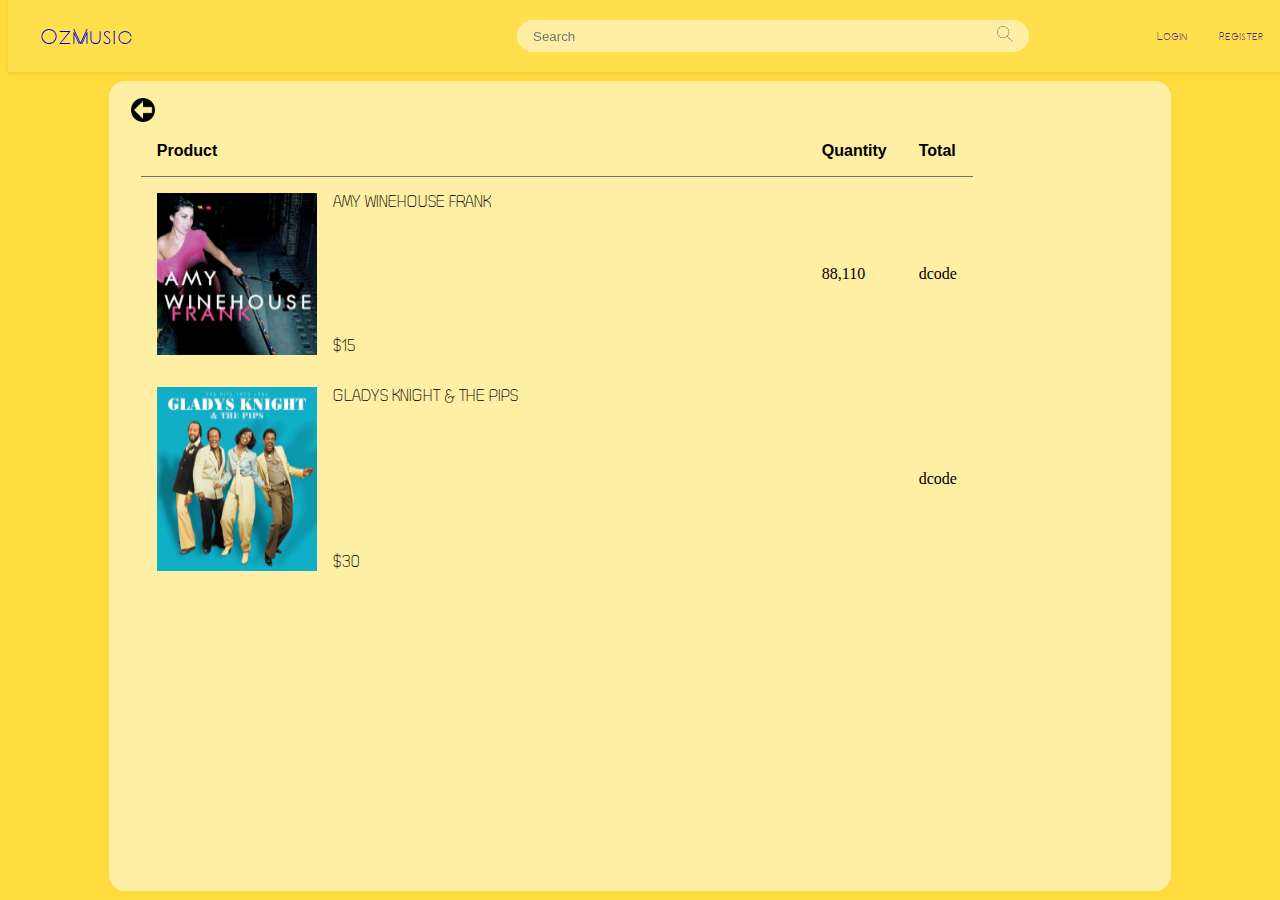
==== cart.html @ 3821041c "cart" ====
<!DOCTYPE html>
<html lang="en">
<head>
    <meta charset="UTF-8">
    <meta http-equiv="X-UA-Compatible" content="IE=edge">
    <meta name="viewport" content="width=device-width, initial-scale=1.0">
    <title>OzMusic</title>
    <link rel="resetcss" href="../css/reset.css">
    <link rel="stylesheet" href="../css/style.css">
</head>

<body>
    <header class="header">
        <a class="icon" href="index.html">OzMusic</a>
        <span class="searchbox">
            <input type="text": placeholder="Search">
            <span class="searchicon"><img src="images/search.png" alt=""></span>
        </span>
        <a class="headbtn" href="login">Login</a>
        <a class="headbtn" href="register">Register</a>
    </header>

    <main class="cart_page_content">
        <div><button onclick="history.back()" class="back_button"><img src="images/Back.png" alt=""></button></div>
        <table class="content-table">
            <thead>
              <tr>
                <th>Product</th>
                <th></th>
                <th>Quantity</th>
                <th>Total</th>
              </tr>
            </thead>
            <tbody>
              <tr>
                <td class="cart_product">
                    <img src="images/amy.png" alt="">
                    <div class="product_info">
                        <div>AMY WINEHOUSE  FRANK</div>
                        <div class="product_cost">$15</div>
                    </div>
                </td>
                <td>
                    
                </td>
                <td>88,110</td>
                <td>dcode</td>
              </tr>
              <tr>
                <td class="cart_product">
                    <img src="images/glad.png" alt="">
                    <div class="product_info">
                        <div>GLADYS KNIGHT & THE PIPS</div>
                        <div class="product_cost">$30</div>
                    </div>
                </td>
                <td>
                </td>
                <td>
                    <div>

                    </div>
                </td>
                <td>dcode</td>
              </tr>
            </tbody>
          </table>

          <div class="progress"></div>
    </main>


</body>

</html>
---- css/style.css ----
@import url(typography.css);
html {
    box-sizing: border-box;
}
  
*, *:before, *:after {
    box-sizing: inherit;
}

body{
    background-color: #ffdb3d;
}

.header{
    display: flex;
    position: fixed;
    align-items: center;
    background-color: #FFDF4B;
    padding: 0%;
    top: 0%;
    height: 8vh;
    width: 100vw;
    box-shadow: 0 1px 4px #00000015;;
}

.icon{
    font-family: menufont;
    text-decoration: none;
    font-size: 2rem;
    margin-left: 2rem;
}

.searchbox{
    display: flex;
    height: 2rem;
    border-radius: 5rem;
    margin-left: 30vw;
    align-items: center;
    justify-items: center;
    background-color: #FFEFA5;
}

.searchbox input{
    flex: 1;
    width: 30rem;
    padding-left: 1rem;
    background: transparent;
    border: none;
    outline: none;
}

.searchicon > img{
    margin-right: 1rem;
    width: 1rem;
}

.searchbox + .headbtn{
    font-family: menufont;
    margin-left: 10vw;
    text-decoration: none;
    color: #47297B;
}

.headbtn + .headbtn{
    font-family: menufont;
    font-size: 1rem;
    margin-left: 2rem;
    text-decoration: none;
    color: #47297B;
}

main{
    padding-bottom: 14.4vh;
}

.sidebar{
    display: flex;
    flex-direction: column;
    background-color: #ffe77c;
    position: fixed;
    top: 8%;
    left:0%;
    width: 14.7vw;
    height: 92vh;
    box-shadow: 1px 0px 4px #00000015;
}

.sidebar > .navigation{
    display: flex;
    background-color: #FFE863;
    height: 52%;

}

.sideicon{
    width: 2rem;
}

.navioptions{
    display: flex;
    align-items: center;
    margin-left: 1rem;
    margin-top: 1rem;
}

.sidebar > .navigation > ul > li > span > a{
    margin-left: 1em;
    font-family: menufont, 'sans';
    font-size: 1.5rem;
    list-style: none;
    text-decoration: none;
    color: #47297B;
}


.sidecart{
    display: flex;
    text-align: center;
    background-color: #FFD93D;
    height: 4.7vh;
    flex-direction: column;
    text-decoration: none;
}

.sidecart > a{
    font-family: menufont;
    font-size: 1.5rem;
    margin-top: 0.2rem;
    text-decoration: none;
    text-align: center;
}

.sidecartlist{
    display: flex;
    flex-direction: column;
    align-items: center;
    height: 35vh;
}

.item1{
    display: flex;
    flex-direction: column;
    margin-top: 1rem;
    background-color: #FFEFA5;
    border-radius: 1rem;
    max-width: 92%;
    max-height: 50%;
    padding-top: 0.5rem;
    padding-bottom: 0.5rem;
    padding-left: 1rem;
}

.item1name{
    margin-bottom: 0.5rem;
}

.quantityctrl{
    align-items: center;
}

.quantityctrl > span > img{
    align-content: center;
}

.price{
    padding-left: 27%;
}

.checkoutbtn{
    position: absolute;
    bottom: 3%;
    margin-top: 1rem;
    width: 12.6vw;
    height: 5vh;
    background-color: #FFD93D;
    border-radius: 1rem;
    text-align: center;
    align-items: center;
    font-family: 'Segoe UI', Tahoma, Geneva, Verdana, sans-serif;
}

.checkoutbtn > span{
    margin: 0;
    position: absolute;
    top: 50%;
    left: 50%;
    -ms-transform: translate(-50%, -50%);
    transform: translate(-50%, -50%);
}

.maincontent{
    max-width: 14.5vw;
    padding-bottom: 8vh;
}

.viewhistory{
    display: flex;
    margin-top: 9vh;
    margin-left: 19.2vw;
    margin-bottom: 1rem;
    width: 75.5vw;
    height: 4.7vh;
    background-color: #FFE863;
    border-radius: 1rem;
}

.viewhistory > div{
    font-family: textfont;
    padding-top: 0.6rem;
    padding-left: 0.6rem;
}

.hist{
    font-family: textfont;
    margin-top: 0.3rem;
    margin-left: 1rem;
    width: min-content;
    height: 1.6rem;
    border-radius: 1rem;
    background-color: #FFEFA5;
}

.hist > div{
    padding-right: 0.7rem;
}


.banner{
    margin-left: 19.2vw;
}

.banner>img{
    
    width:75.5vw;
}

.newitems{
    margin-left: 19.2vw;
}

.sectionheader{
    margin-top: 0.5rem;
    border-radius: 1rem;
    width: 7rem;
    height: 2rem;
    background-color: #FFEFA5;
    text-align: center;
}

.sectionheader > p{
    font-family: menufont;
    padding-top: 0.5rem;
    font-size: 1.2rem;
}

.divider{
    margin-top: 0.5rem;
    width:75.5vw;
    height: 0.1vh;
    background-color: #707070;
}
.newproducts{
    margin-top: 0.5rem;
    display: flex;
    margin-left: 1vw;
}

.newproducts > div > img{
    width: 8rem;
}

.newproduct1{
    font-family: textfont;
    display: flex;
    margin-right: 2vw;
    margin-bottom: 4rem;
}

.newproduct2{
    font-family: textfont;
        margin-bottom: 4rem;
    display: flex;
}

.productinfo{
    width: 8rem;
    background-color: #FFEFA5;
    padding-left: 0.5rem;
    padding-top: 0.5rem;
}

.pcost{
    margin-top: 4rem;
}

footer{

    width: 85.3%;
    height: 14.4vh;
    margin-left: 14.7vw;
    background-color: #F6D53B;
    align-content: center;
    margin-bottom: 0;
}

.topfooter{
    display: flex;
}
.footertext{
    font-family: textfont;
    padding-top: 1.5rem;
    padding-left: 1rem;
    display: inline;
    border: #47297B;
}


.socialmedia > img{
    padding-top: 1rem;
    margin-left: 1rem;
    display: inline;
    width: 2rem;
}

.socialmedia +.socialmedia{
    padding-top: 0.2rem;
}
.copyright{
    font-family: textfont;
    padding-top: 2rem;
    padding-left: 1rem;
}

/* The code below are for the cart.html */
.cart_page_content{
    background-color: #FFEFA5;
    margin: auto;
    margin-top: 9vh;
    width: 83vw;
    height: 90vh;
    border-radius: 1rem;
}
.back_button{
    margin-top: 1rem;
    margin-left: 1rem;
    background-color: transparent;
    border: none;
}

.back_button img{
    width: 1.5rem;
}

.cartdivider{
    margin-top: 3rem;
    width:75.5vw;
    height: 0.1vh;
    background-color: #707070;
}

.content-table {
    border-collapse: collapse;
    margin-left: 2rem;
    font-size: 1rem;
    max-width: 77vw;
    overflow: hidden;
  }
  
.content-table thead tr {
    color: #000000;
    text-align: left;
    font-weight: bold;
}

.content-table th{
    font-family: 'Segoe UI', Tahoma, Geneva, Verdana, sans-serif;
}
.content-table th, .content-table td {
    padding: 1rem 1rem;
}

.cart_product{
    display: flex;
    margin-right: 15rem;
}

.product_info{
    font-family: textfont;
    display: flex;
    flex-direction: column;
    margin-left: 1rem;
}

.product_cost{
    margin-top: 80%;
}
.content-table thead th {
    border-bottom: 0.05rem solid #707070;
}
/* The code below are for the productpage.html */
/* The code below are for the productlist.html */
/* The code below are for the confirmation.html */
/* The code below are for the checkout.html */
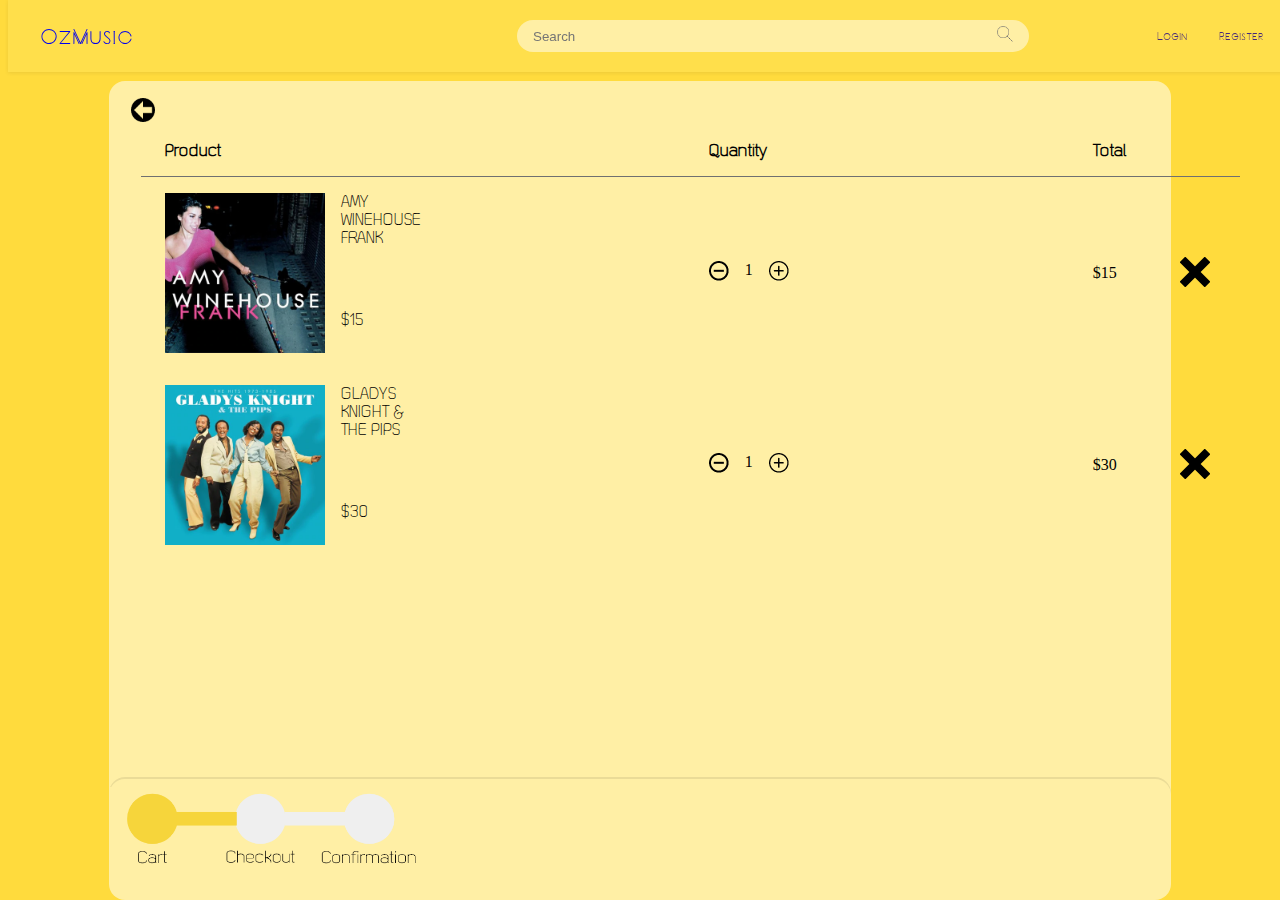
==== commit 5b0046a7: "cart" ====
--- a/cart.html
+++ b/cart.html
@@ -25,10 +25,10 @@
         <table class="content-table">
             <thead>
               <tr>
-                <th>Product</th>
+                <th class="header_product">Product</th>
+                <th class="header_quantity">Quantity</th>
+                <th class="header_total">Total</th>
                 <th></th>
-                <th>Quantity</th>
-                <th>Total</th>
               </tr>
             </thead>
             <tbody>
@@ -41,11 +41,20 @@
                     </div>
                 </td>
                 <td>
-                    
+                    <div class="product_quantity">
+                        <div><img src="images/minus.png" alt=""></div>
+                        <div>1</div>
+                        <div><img src="images/plus.png" alt=""></div>
+                    </div>
                 </td>
-                <td>88,110</td>
-                <td>dcode</td>
+                <td class="product_total">$15</td>
+                <td class="product_cancel">
+                    <button class="cancel">
+                        <img src="images/cancel.png" alt="">
+                    </button>
+                </td>
               </tr>
+
               <tr>
                 <td class="cart_product">
                     <img src="images/glad.png" alt="">
@@ -54,21 +63,30 @@
                         <div class="product_cost">$30</div>
                     </div>
                 </td>
+
                 <td>
-                </td>
-                <td>
-                    <div>
-
+                    <div class="product_quantity">
+                        <div><img src="images/minus.png" alt=""></div>
+                        <div>1</div>
+                        <div><img src="images/plus.png" alt=""></div>
                     </div>
                 </td>
-                <td>dcode</td>
+                <td class="product_total">$30</td>
+
+                <td class="product_cancel">
+                    <button class="cancel">
+                        <img src="images/cancel.png" alt="">
+                    </button>
+                </td>
               </tr>
+
             </tbody>
           </table>
 
-          <div class="progress"></div>
+          <div class="progress">
+              <div class="checkout_status"><img src="images/status.png" alt=""></div>
+          </div>
     </main>
-
 
 </body>
 
--- a/css/style.css
+++ b/css/style.css
@@ -20,7 +20,7 @@
     top: 0%;
     height: 8vh;
     width: 100vw;
-    box-shadow: 0 1px 4px #00000015;;
+    box-shadow: 0 1px 4px #00000015;
 }
 
 .icon{
@@ -337,7 +337,7 @@
     margin: auto;
     margin-top: 9vh;
     width: 83vw;
-    height: 90vh;
+    height: 89vh;
     border-radius: 1rem;
 }
 .back_button{
@@ -351,20 +351,13 @@
     width: 1.5rem;
 }
 
-.cartdivider{
-    margin-top: 3rem;
-    width:75.5vw;
-    height: 0.1vh;
-    background-color: #707070;
-}
-
 .content-table {
     border-collapse: collapse;
     margin-left: 2rem;
     font-size: 1rem;
-    max-width: 77vw;
+    max-width: 80vw;
     overflow: hidden;
-  }
+}
   
 .content-table thead tr {
     color: #000000;
@@ -373,10 +366,11 @@
 }
 
 .content-table th{
-    font-family: 'Segoe UI', Tahoma, Geneva, Verdana, sans-serif;
-}
+    font-family: textfont;
+}
+
 .content-table th, .content-table td {
-    padding: 1rem 1rem;
+    padding: 1rem 1.5rem;
 }
 
 .cart_product{
@@ -391,11 +385,44 @@
     margin-left: 1rem;
 }
 
+.product_quantity{
+    display: flex;
+    margin-right: 15rem;
+}
+
+.product_quantity > div{
+    margin-right: 1rem;
+}
+
 .product_cost{
     margin-top: 80%;
 }
+
+.product_total{
+    margin-right: 1rem;
+}
+
+.cancel{
+    background-color: transparent;
+    border: none;
+}
 .content-table thead th {
     border-bottom: 0.05rem solid #707070;
+}
+
+.progress{
+    position: fixed;
+    bottom: 0;
+    width: 83vw;
+    border-radius: 1rem;
+    height: 13.5vh;
+    box-shadow: 0px -2px 0px 0px #00000015;
+    background-color: #FFEFA5;
+}
+
+.checkout_status > img{
+    margin-top: 0.5rem;
+    width: 20rem;
 }
 /* The code below are for the productpage.html */
 /* The code below are for the productlist.html */
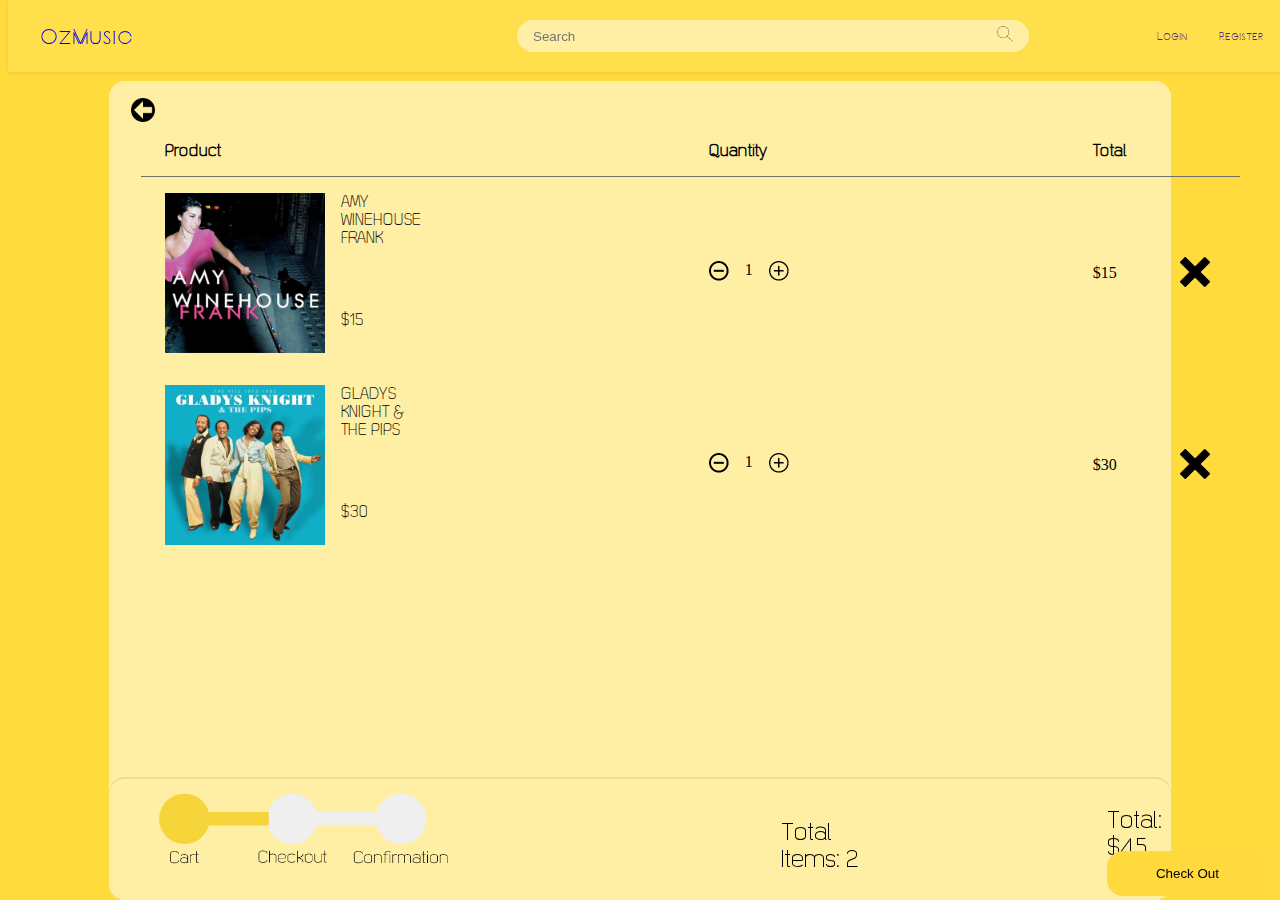
==== commit 355f5ddf: "productlist" ====
--- a/cart.html
+++ b/cart.html
@@ -24,68 +24,77 @@
         <div><button onclick="history.back()" class="back_button"><img src="images/Back.png" alt=""></button></div>
         <table class="content-table">
             <thead>
-              <tr>
-                <th class="header_product">Product</th>
-                <th class="header_quantity">Quantity</th>
-                <th class="header_total">Total</th>
-                <th></th>
-              </tr>
+                <tr>
+                    <th class="header_product">Product</th>
+                    <th class="header_quantity">Quantity</th>
+                    <th class="header_total">Total</th>
+                    <th></th>
+                </tr>
             </thead>
+
             <tbody>
-              <tr>
-                <td class="cart_product">
-                    <img src="images/amy.png" alt="">
-                    <div class="product_info">
-                        <div>AMY WINEHOUSE  FRANK</div>
-                        <div class="product_cost">$15</div>
-                    </div>
-                </td>
-                <td>
-                    <div class="product_quantity">
-                        <div><img src="images/minus.png" alt=""></div>
-                        <div>1</div>
-                        <div><img src="images/plus.png" alt=""></div>
-                    </div>
-                </td>
-                <td class="product_total">$15</td>
-                <td class="product_cancel">
-                    <button class="cancel">
-                        <img src="images/cancel.png" alt="">
-                    </button>
-                </td>
-              </tr>
+                <tr>
+                    <td class="cart_product">
+                        <img src="images/amy.png" alt="">
+                        <div class="product_info">
+                            <div>AMY WINEHOUSE  FRANK</div>
+                            <div class="product_cost">$15</div>
+                        </div>
+                    </td>
+                    <td>
+                        <div class="product_quantity">
+                            <div><img src="images/minus.png" alt=""></div>
+                            <div>1</div>
+                            <div><img src="images/plus.png" alt=""></div>
+                        </div>
+                    </td>
+                    <td class="product_total">$15</td>
+                    <td class="product_cancel">
+                        <button class="cancel">
+                            <img src="images/cancel.png" alt="">
+                        </button>
+                    </td>
+                </tr>
 
-              <tr>
-                <td class="cart_product">
-                    <img src="images/glad.png" alt="">
-                    <div class="product_info">
-                        <div>GLADYS KNIGHT & THE PIPS</div>
-                        <div class="product_cost">$30</div>
-                    </div>
-                </td>
+                <tr>
+                    <td class="cart_product">
+                        <img src="images/glad.png" alt="">
+                        <div class="product_info">
+                            <div>GLADYS KNIGHT & THE PIPS</div>
+                            <div class="product_cost">$30</div>
+                        </div>
+                    </td>
 
-                <td>
-                    <div class="product_quantity">
-                        <div><img src="images/minus.png" alt=""></div>
-                        <div>1</div>
-                        <div><img src="images/plus.png" alt=""></div>
-                    </div>
-                </td>
-                <td class="product_total">$30</td>
+                    <td>
+                        <div class="product_quantity">
+                            <div><img src="images/minus.png" alt=""></div>
+                            <div>1</div>
+                            <div><img src="images/plus.png" alt=""></div>
+                        </div>
+                    </td>
+                    <td class="product_total">$30</td>
 
-                <td class="product_cancel">
-                    <button class="cancel">
-                        <img src="images/cancel.png" alt="">
-                    </button>
-                </td>
-              </tr>
+                    <td class="product_cancel">
+                        <button class="cancel">
+                            <img src="images/cancel.png" alt="">
+                        </button>
+                    </td>
+                </tr>
+            </tbody>
+        </table>
 
-            </tbody>
-          </table>
+        <div class="progress">
+            <div class="checkout_status"><img src="images/status.png" alt=""></div>
+            <div class="item_number"> Total Items: 2</div>
 
-          <div class="progress">
-              <div class="checkout_status"><img src="images/status.png" alt=""></div>
-          </div>
+            <div class="cart_confirm">
+                <div class="total_cost">Total: $45</div>
+                <div>
+                    <button class="checkoutbtn">Check Out</button>
+                </div>
+            </div>
+        </div>
+
     </main>
 
 </body>
--- a/css/style.css
+++ b/css/style.css
@@ -412,6 +412,7 @@
 
 .progress{
     position: fixed;
+    display: flex;
     bottom: 0;
     width: 83vw;
     border-radius: 1rem;
@@ -421,8 +422,29 @@
 }
 
 .checkout_status > img{
+    margin-left: 2rem;
     margin-top: 0.5rem;
     width: 20rem;
+}
+
+.item_number{
+    font-size: 1.5rem;
+    font-family: textfont;
+    margin-top: 2.5rem;
+    margin-left: 20rem;
+}
+
+.cart_confirm{
+    font-family: textfont;
+    font-size: 1.5rem;
+    margin-top: 1.8rem;
+    margin-left: 15rem;
+    display: flex;
+    flex-direction: column;
+}
+
+.checkoutbtn{
+    border: none;
 }
 /* The code below are for the productpage.html */
 /* The code below are for the productlist.html */
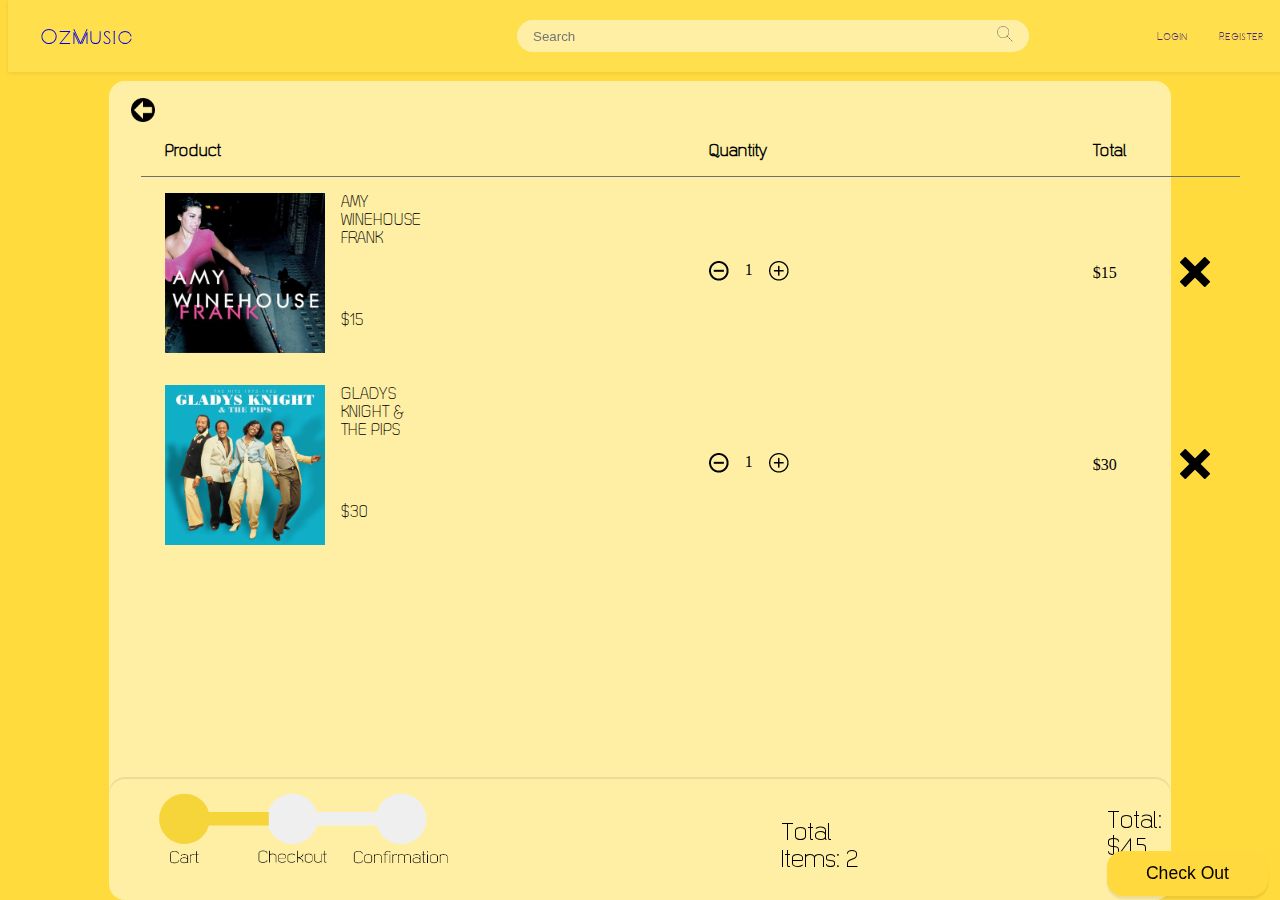
==== commit 926545ad: "1" ====
--- a/cart.html
+++ b/cart.html
@@ -5,8 +5,8 @@
     <meta http-equiv="X-UA-Compatible" content="IE=edge">
     <meta name="viewport" content="width=device-width, initial-scale=1.0">
     <title>OzMusic</title>
-    <link rel="resetcss" href="../css/reset.css">
-    <link rel="stylesheet" href="../css/style.css">
+    <link rel="resetcss" href="css/reset.css">
+    <link rel="stylesheet" href="css/style.css">
 </head>
 
 <body>
@@ -90,7 +90,7 @@
             <div class="cart_confirm">
                 <div class="total_cost">Total: $45</div>
                 <div>
-                    <button class="checkoutbtn">Check Out</button>
+                    <button onclick="checkOut()" class="checkoutbtn">Check Out</button>
                 </div>
             </div>
         </div>
@@ -98,5 +98,6 @@
     </main>
 
 </body>
+<script src="main.js"></script>
 
 </html>--- a/css/style.css
+++ b/css/style.css
@@ -19,7 +19,7 @@
     padding: 0%;
     top: 0%;
     height: 8vh;
-    width: 100vw;
+    width: 101vw;
     box-shadow: 0 1px 4px #00000015;
 }
 
@@ -168,6 +168,7 @@
 
 .checkoutbtn{
     position: absolute;
+    font-size: 1.1rem;
     bottom: 3%;
     margin-top: 1rem;
     width: 12.6vw;
@@ -177,6 +178,7 @@
     text-align: center;
     align-items: center;
     font-family: 'Segoe UI', Tahoma, Geneva, Verdana, sans-serif;
+    box-shadow: 0px 3px 2px 0px #00000015;
 }
 
 .checkoutbtn > span{
@@ -294,10 +296,9 @@
 }
 
 footer{
-
     width: 85.3%;
     height: 14.4vh;
-    margin-left: 14.7vw;
+    margin-left: 14.4vw;
     background-color: #F6D53B;
     align-content: center;
     margin-bottom: 0;
@@ -446,7 +447,65 @@
 .checkoutbtn{
     border: none;
 }
+
 /* The code below are for the productpage.html */
+.productpage_back > button{
+    margin-left: 19vw;
+    margin-top: 0.2rem;
+    margin-bottom: 0.5rem;
+}
+
+.productpage_product{
+    width: 70vw;
+    height: 65vh;
+    margin-left: 19.2vw;
+    display: flex;
+}
+
+.productpage_image > img{
+    width: 30vw;
+}
+
+.productpage_info{
+    font-family: textfont;
+    font-size: 2rem;
+    width: 30vw;
+    height: 65vh;
+    margin-left: 4vw;
+}
+
+.productpage_info > div{
+    margin-bottom: 1rem;
+}
+
+.ppage_cost{
+    margin-top: 8rem;
+}
+
+.ppage_buttons{
+    display: flex;
+    flex-direction: column;
+}
+
+.ppbtns{
+    border: none;
+    font-family: 'Segoe UI', Tahoma, Geneva, Verdana, sans-serif;
+    font-size: 1.5rem;
+    width: 15rem;
+    height: 3rem;
+    background-color: #FCE380;
+    border-radius: 0.8rem;
+    margin-bottom: 1rem;
+    box-shadow: 0px 4px 2px 0px #00000015;
+}
+
+
+
+.ppage_recommend{
+    margin-left: 19.2vw;
+    margin-top: 10rem;
+}
+
 /* The code below are for the productlist.html */
 /* The code below are for the confirmation.html */
 /* The code below are for the checkout.html */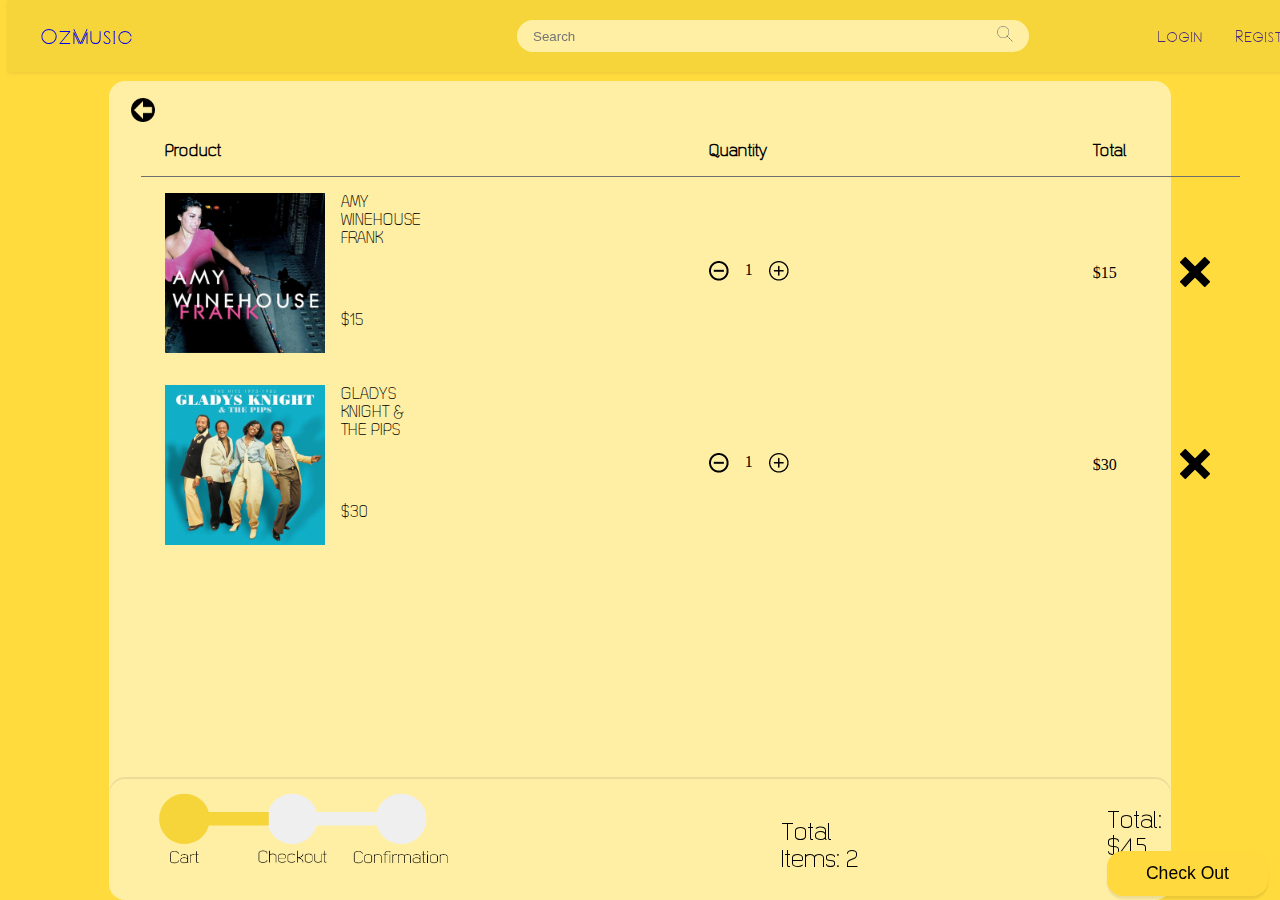
==== commit 06d9e995: "1" ====
--- a/cart.html
+++ b/cart.html
@@ -14,7 +14,9 @@
         <a class="icon" href="index.html">OzMusic</a>
         <span class="searchbox">
             <input type="text": placeholder="Search">
-            <span class="searchicon"><img src="images/search.png" alt=""></span>
+            <span class="searchicon">
+                <img src="images/search.png" onclick="toProductPage()" alt="">
+            </span>
         </span>
         <a class="headbtn" href="login">Login</a>
         <a class="headbtn" href="register">Register</a>
--- a/css/style.css
+++ b/css/style.css
@@ -15,7 +15,7 @@
     display: flex;
     position: fixed;
     align-items: center;
-    background-color: #FFDF4B;
+    background-color: #F6D53B;
     padding: 0%;
     top: 0%;
     height: 8vh;
@@ -55,6 +55,7 @@
 }
 
 .searchbox + .headbtn{
+    font-size: 1.5rem;
     font-family: menufont;
     margin-left: 10vw;
     text-decoration: none;
@@ -63,7 +64,7 @@
 
 .headbtn + .headbtn{
     font-family: menufont;
-    font-size: 1rem;
+    font-size: 1.5rem;
     margin-left: 2rem;
     text-decoration: none;
     color: #47297B;
@@ -261,6 +262,7 @@
     height: 0.1vh;
     background-color: #707070;
 }
+
 .newproducts{
     margin-top: 0.5rem;
     display: flex;
@@ -507,5 +509,297 @@
 }
 
 /* The code below are for the productlist.html */
+
+/* The code below are for the checkout.html */
+.checkout_content{
+    display: flex;
+}
+
+.checkout_info{
+    display: flex;
+    margin-top: 4rem;
+
+}
+
+.customer_detail{
+    margin-left: 5rem;
+}
+
+.customer_detail > div >input{
+    background-color: #EFEFEF;
+    width: 32rem;
+    height: 3rem;
+    border: none;
+    box-shadow: 1px 1px 2px 0px #00000015;
+    margin-bottom: 1.8rem;
+}
+
+.cname{
+    display: flex;
+}
+
+.cname > div > input{
+    background-color: #EFEFEF;
+    width: 15rem;
+    height: 3rem;
+    border: none;
+    box-shadow: 1px 1px 2px 0px #00000015;
+    margin-bottom: 1.5rem;
+    margin-right: 2rem;
+}
+
+.caddress{
+    display: flex;
+}
+
+.caddress > div > input{
+    background-color: #EFEFEF;
+    width: 10rem;
+    height: 3rem;
+    border: none;
+    box-shadow: 1px 1px 2px 0px #00000015;
+    margin-bottom: 1.5rem;
+    margin-right: 1rem;
+}
+
+.card_info{
+    display: flex;
+}
+
+.card_info > div > input{
+    background-color: #EFEFEF;
+    width: 15rem;
+    height: 3rem;
+    border: none;
+    box-shadow: 1px 1px 2px 0px #00000015;
+    margin-bottom: 1rem;
+    margin-right: 2rem;
+}
+
+.stitle{
+    font-family: 'Segoe UI', Tahoma, Geneva, Verdana, sans-serif;
+    margin-bottom: 0.4rem;
+}
+
+/* The code below are for the customized
+checkbox */
+/* The container */
+.container {
+    display: block;
+    position: relative;
+    padding-top: 1rem;
+    padding-left: 4rem;
+    margin-bottom: 1rem;
+    cursor: pointer;
+    font-size: 1rem;
+    width: 32rem;
+    height: 3rem;
+    background-color: #EFEFEF;
+    -webkit-user-select: none;
+    -moz-user-select: none;
+    -ms-user-select: none;
+    user-select: none;
+    box-shadow: 1px 1px 2px 0px #00000015;
+}
+  
+/* Hide the browser's default checkbox */
+.container input {
+    position: absolute;
+    opacity: 0;
+    cursor: pointer;
+    height: 0;
+    width: 0;
+}
+  
+/* Create a custom checkbox */
+.checkmark {
+    position: absolute;
+    top: 0;
+    left: 0;
+    height: 3rem;
+    width: 3rem;	
+    background-color: #EFEFEF;
+    box-shadow: 1px 1px 2px 0px #00000015;
+}
+  
+/* On mouse-over, add a grey background color */
+.container:hover input ~ .checkmark {
+    background-color: #ccc;
+}
+  
+/* When the checkbox is checked, add a blue background */
+.container input:checked ~ .checkmark {
+    background-color: #2196F3;
+}
+  
+/* Create the checkmark/indicator (hidden when not checked) */
+.checkmark:after {
+    content: "";
+    position: absolute;
+    display: none;
+}
+  
+/* Show the checkmark when checked */
+.container input:checked ~ .checkmark:after {
+    display: block;
+}
+  
+/* Style the checkmark/indicator */
+.container .checkmark:after {
+    left: 40%;
+    top: 30%;
+    width: 0.5rem;
+    height: 1rem;
+    border: solid white;
+    border-width: 0 3px 3px 0;
+    -webkit-transform: rotate(45deg);
+    -ms-transform: rotate(45deg);
+    transform: rotate(45deg);
+}
+
+/* The code for the customised checkbox is appropriated and modified from 
+from: https://www.w3schools.com/howto/howto_css_custom_checkbox.asp */
+
+.shipping_cost{
+    margin-left: 18rem;
+}
+
 /* The code below are for the confirmation.html */
-/* The code below are for the checkout.html */+.confirm_content{
+    display: flex;
+}
+
+.confirm_info{
+    display: flex;
+    font-family: 'Segoe UI', Tahoma, Geneva, Verdana, sans-serif;
+    flex-direction: column;
+    align-items: center;
+    width: 83vw;
+}
+
+.confirm_detial{
+    display: flex;
+    flex-direction: column;
+}
+
+.cdline{
+    width: 32rem;
+    height: 3rem;
+    padding-top: 0.7rem;
+    padding-left: 0.7rem;
+    margin-left: 1rem;
+    margin-bottom: 0.5rem;
+    background-color: #EFEFEF;
+    box-shadow: 1px 1px 0px 0px #00000015;
+}
+
+.cdlline{
+    width: 32rem;
+    height: 5rem;
+    padding-top: 0.7rem;
+    padding-left: 0.7rem;
+    margin-left: 1rem;
+    margin-bottom: 0.5rem;
+    background-color: #EFEFEF;
+    box-shadow: 1px 1px 0px 0px #00000015;
+}
+
+.confirm_name{
+    display: flex;
+}
+
+.confirm_name > div{
+    width: 15rem;
+    height: 3rem;
+    margin-right: 1rem;
+    margin-bottom: 1rem;
+    box-shadow: 1px 1px 0px 0px #00000015;
+}
+
+.confrim_name + div{
+    margin-right: 1rem;
+}
+
+
+.c_check{
+    margin-left: 1.6rem;
+}
+
+/* The codes below are for finish.html */
+.finish_content{
+    display: flex;
+    flex-direction: column;
+    align-items: center;
+    margin-top: 14vh;
+}
+
+.finish_notification{
+    display: flex;
+    flex-direction: column;
+    align-items: center;
+    font-family: textfont;
+    font-size: 1.4rem;
+    width: 24rem;
+    height: 14rem;
+    border-radius: 1rem;
+    background-color: #FFE863;
+    box-shadow: 1px 1px 0px 0px #00000015;
+}
+
+.finish_divide{
+    margin-top: 0.5rem;
+    width:18rem;
+    height: 0.1vh;
+    background-color: #707070;
+}
+
+.finish_ordnum{
+    display: flex;
+    flex-direction: column;
+    align-items: center;
+    margin-top: 1rem;
+    padding-top: 3.5rem;
+    width: 18rem;
+    height: 8rem;
+    background-color: #FFEFA5;
+    border-radius: 1rem;
+    box-shadow: 1px 1px 0px 0px #00000015;
+}
+
+.finish_home > button{
+    margin-top: 2rem;
+    font-family: textfont;
+    font-size: 1.2rem;
+    height: 2.6rem;
+    background-color: #FFE863;
+    border-radius: 0.5rem;
+    border: none;
+    box-shadow: 1px 1px 0px 0px #00000015;
+}
+
+.finish_recommend{
+    display: flex;
+    flex-direction: column;
+    margin-top: 2rem;
+    align-items: center;
+}
+
+.finishheader{
+    border-radius: 1rem;
+    width: 10rem;
+    height: 2rem;
+    background-color: #FFEFA5;
+    text-align: center;
+    font-family: menufont;
+    box-shadow: 1px 1px 0px 0px #00000015;
+}
+
+.finishheader > p{
+    padding-top: 0.2rem;
+    margin-top: 0;
+    font-size: 1.4rem;
+}
+
+.finish_recommend > .newproducts > div{
+    margin-bottom: 0;
+}